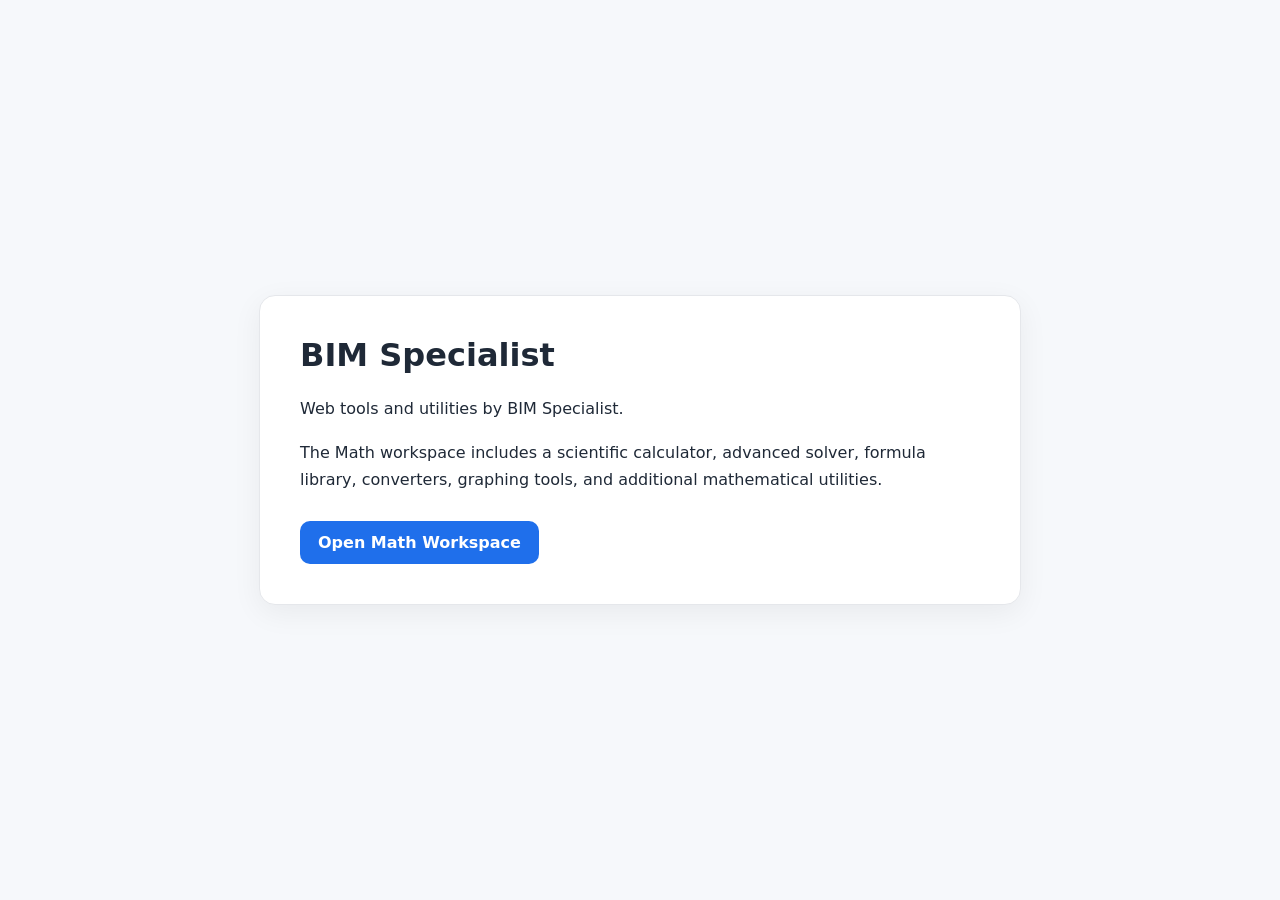
==== index.html @ fd37f777 "Create root site with AdSense verification" ====
<!doctype html>
<html lang="en" dir="ltr">
<head>
  <meta charset="utf-8">
  <meta name="viewport" content="width=device-width,initial-scale=1">
  <meta name="description" content="BIM Specialist tools and web applications.">
  <title>BIM Specialist</title>
  <script async src="https://pagead2.googlesyndication.com/pagead/js/adsbygoogle.js?client=ca-pub-5386218928692257" crossorigin="anonymous"></script>
  <style>
    :root{font-family:system-ui,-apple-system,Segoe UI,Roboto,sans-serif;color:#1f2937;background:#f6f8fb}
    body{margin:0;min-height:100vh;display:grid;place-items:center}
    main{max-width:680px;margin:24px;padding:40px;background:#fff;border:1px solid #e5e7eb;border-radius:16px;box-shadow:0 8px 30px rgba(0,0,0,.06)}
    h1{margin-top:0} p{line-height:1.7}
    a{display:inline-block;margin-top:12px;padding:12px 18px;border-radius:10px;background:#1f6feb;color:#fff;text-decoration:none;font-weight:600}
    a:focus-visible{outline:3px solid #111827;outline-offset:3px}
  </style>
</head>
<body>
  <main>
    <h1>BIM Specialist</h1>
    <p>Web tools and utilities by BIM Specialist.</p>
    <p>The Math workspace includes a scientific calculator, advanced solver, formula library, converters, graphing tools, and additional mathematical utilities.</p>
    <a href="/Math/">Open Math Workspace</a>
  </main>
</body>
</html>
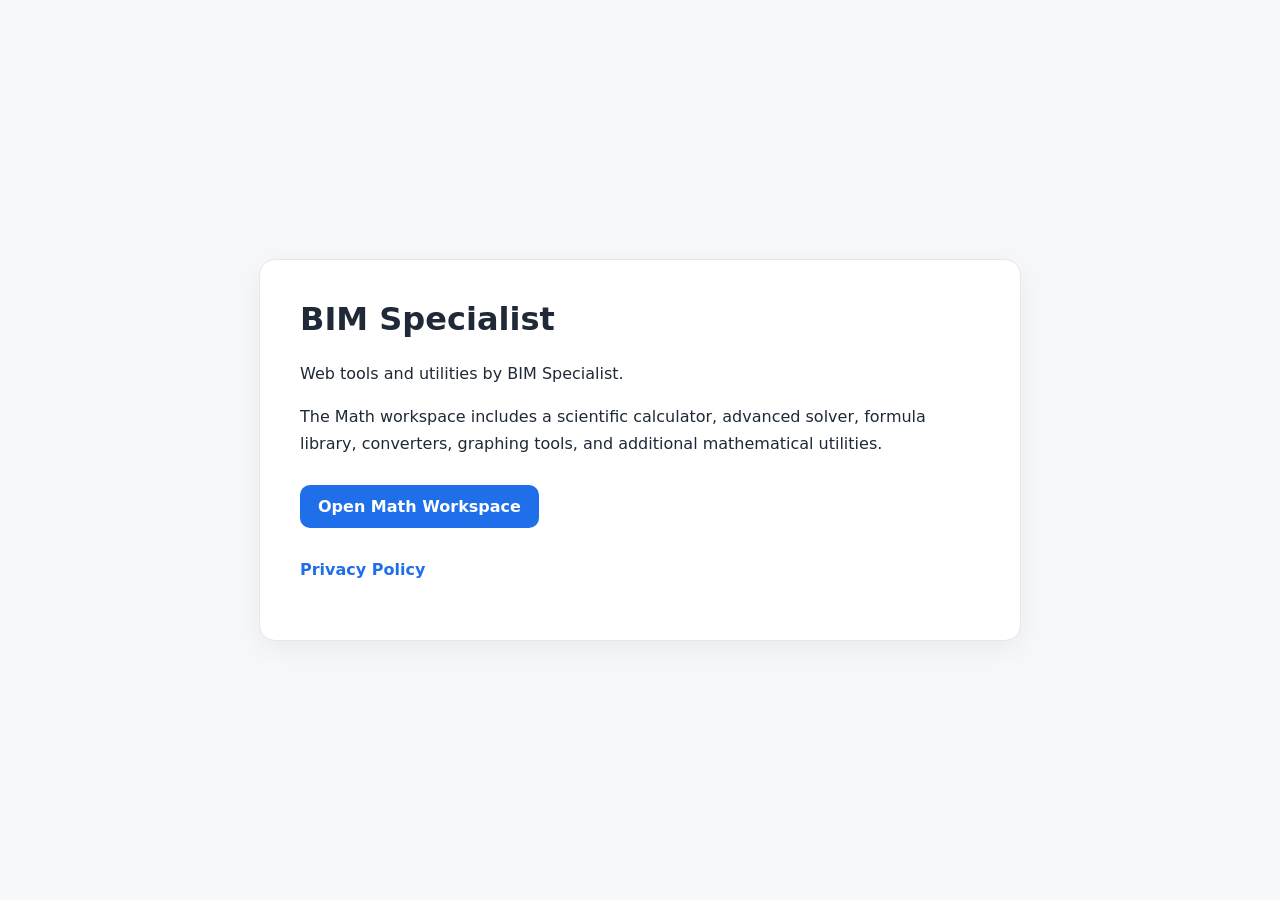
==== commit 9e4758fe: "feat: add privacy policy navigation" ====
--- a/index.html
+++ b/index.html
@@ -21,6 +21,7 @@
     <p>Web tools and utilities by BIM Specialist.</p>
     <p>The Math workspace includes a scientific calculator, advanced solver, formula library, converters, graphing tools, and additional mathematical utilities.</p>
     <a href="/Math/">Open Math Workspace</a>
+    <p><a href="/privacy.html" style="background:transparent;color:#1f6feb;padding:0">Privacy Policy</a></p>
   </main>
 </body>
 </html>
